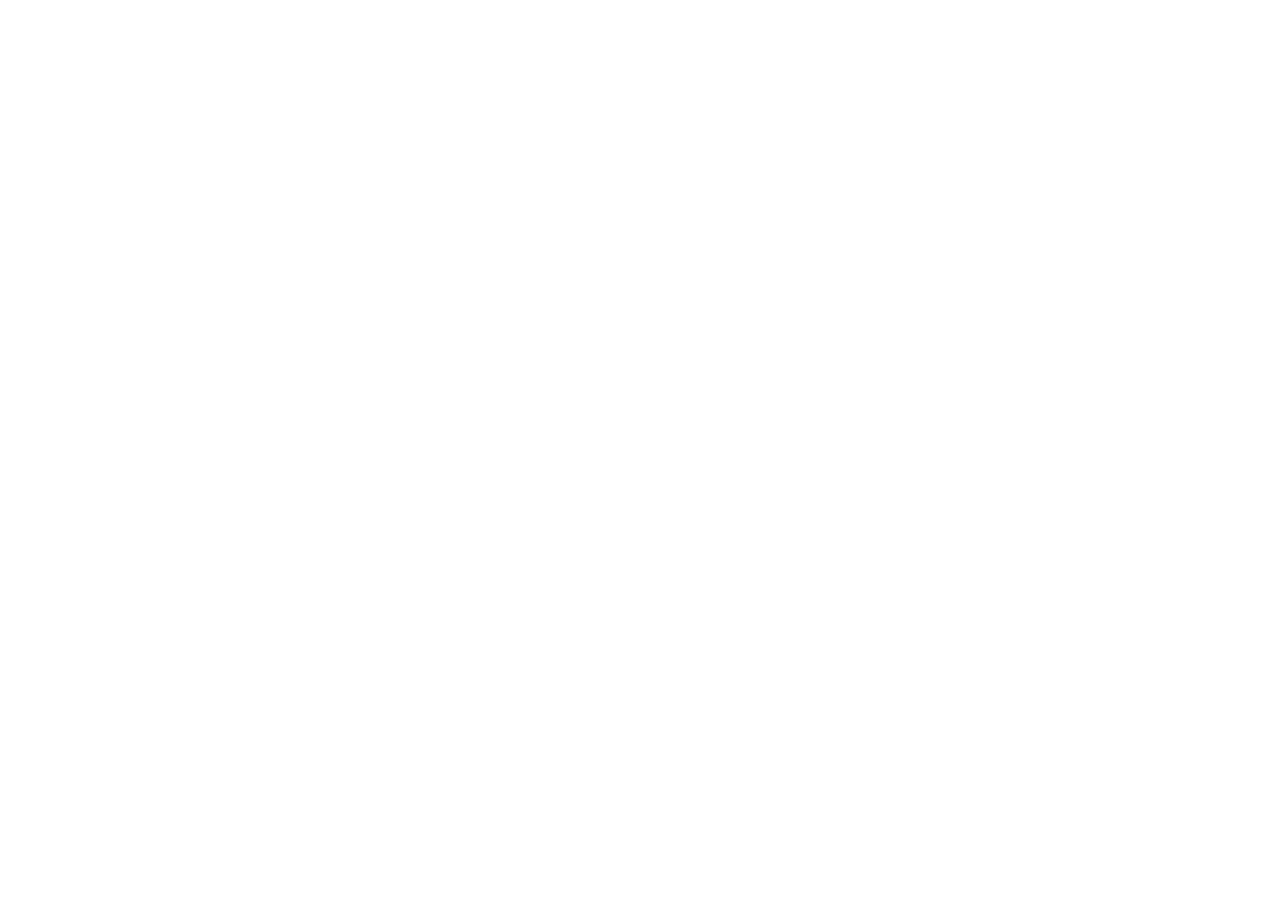
==== index.html @ 92a79a9e "main page" ====
<!DOCTYPE html>
<html lang="en">
<head>
    <meta charset="UTF-8">
    <meta http-equiv="X-UA-Compatible" content="IE=edge">
    <meta name="viewport" content="width=device-width, initial-scale=1.0">
    <title>Projeto Redes Sociais</title>
    <link rel="shortcut icon" href="favicon.ico" type="image/x-icon">
</head>
<body>
    
</body>
</html>
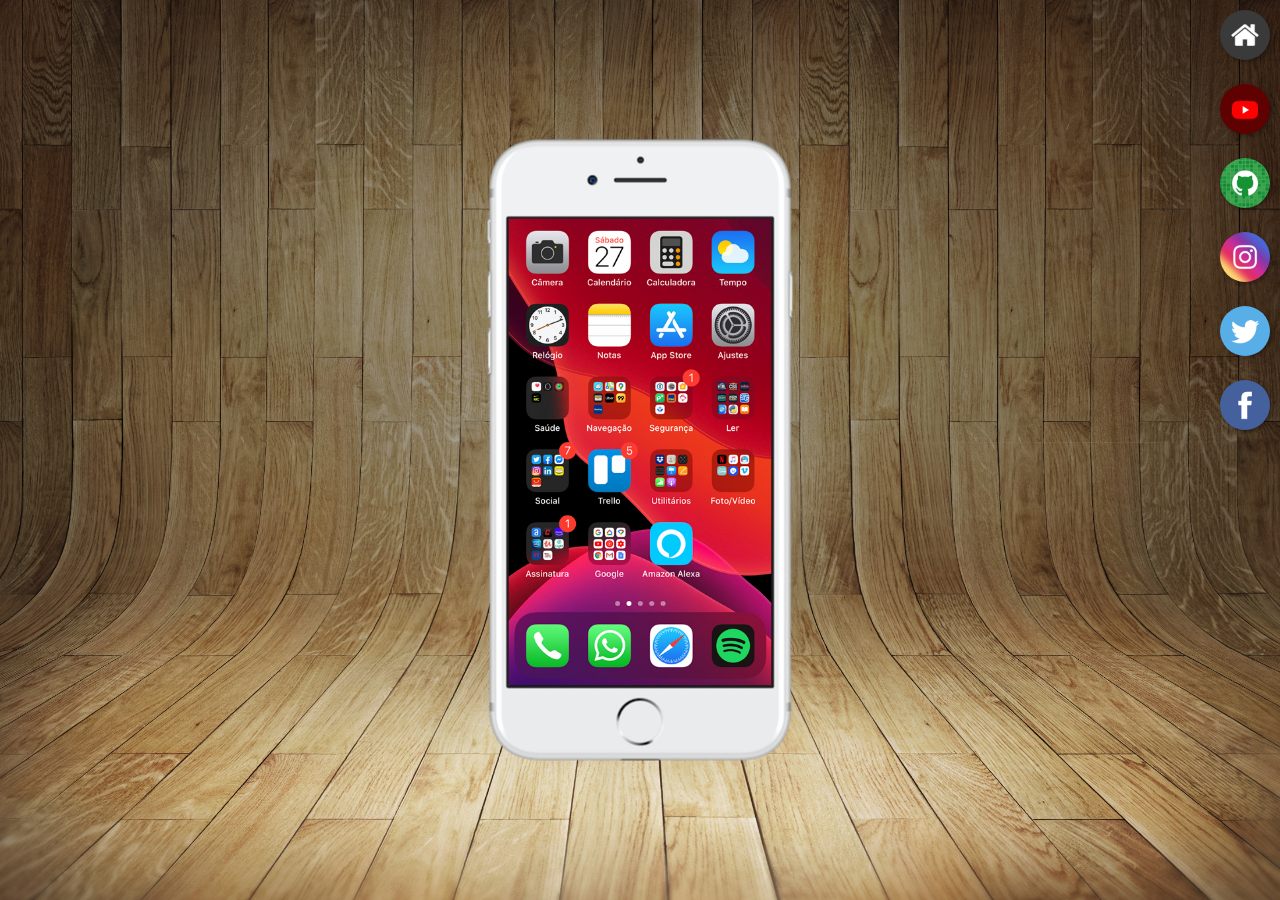
==== commit d1369674: "projeto social" ====
--- a/index.html
+++ b/index.html
@@ -6,8 +6,47 @@
     <meta name="viewport" content="width=device-width, initial-scale=1.0">
     <title>Projeto Redes Sociais</title>
     <link rel="shortcut icon" href="favicon.ico" type="image/x-icon">
+    <link rel="stylesheet" href="estilos/style.css">
 </head>
 <body>
-    
+    <main>
+        <section id="iphone">
+            <iframe name="tela" id="tela" src="home.html" frameborder="0"></iframe>
+        </section>
+        <section id="buttons">
+            <ul class="navlist">
+                <li>
+                    <a href="home.html" target="tela">
+                        <img class="button" src="imagens/logo-home.jpg" alt="home">
+                    </a>
+                </li>
+                <li>
+                    <a href="youtube.html" target="tela">
+                        <img class="button" src="imagens/logo-youtube.jpg" alt="youtube">
+                    </a>
+                </li>
+                <li>
+                    <a href="github.html" target="tela">
+                        <img class="button" src="imagens/logo-github.jpg" alt="github">
+                    </a>
+                </li>
+                <li>
+                    <a href="instagram.html" target="tela">
+                        <img class="button" src="imagens/logo-instagram.jpg" alt="instagram">
+                    </a>
+                </li>
+                <li>
+                    <a href="twitter.html" target="tela">
+                        <img class="button" src="imagens/logo-twitter.jpg" alt="twitter">
+                    </a>
+                </li>
+                <li>
+                    <a href="facebook.html" target="tela">
+                        <img class="button" src="imagens/logo-facebook.jpg" alt="facebook">
+                    </a>
+                </li>
+            </ul>
+        </section>
+    </main>
 </body>
 </html>--- a/estilos/style.css
+++ b/estilos/style.css
@@ -0,0 +1,68 @@
+@charset "UTF-8";
+
+* {
+    padding: 0px;
+    margin: 0px;
+    font-family: Arial, Helvetica, sans-serif;
+}
+
+html, body {
+    height: 100vh;
+    width: 100vw;
+    background-color: black;
+}
+
+body {
+    background: url(../imagens/fundo-madeira.jpg) no-repeat fixed center top / cover;
+}
+
+main {
+    position: relative;
+    height: 100vh;
+    overflow: hidden;
+}
+
+section#iphone {
+    position: absolute;
+    top: 50%;
+    left: 50%;
+    transform: translate(-50%, -50%);
+    width: 311px;
+    height: 627px;
+    background: url(../imagens/frame-iphone.png) no-repeat;
+    display: flex;
+    justify-content: center;
+    align-items: center;
+}
+
+#tela  {
+    position: absolute;
+    top: 82px;
+    left: 24px;
+    width: 263px;
+    height: 467px;
+}
+
+section#buttons {
+    display: flex;
+    justify-content: right;
+    align-items: center;
+}
+
+.navlist {
+    list-style-type: none;
+}
+
+.button {
+    width: 50px;
+    height: 50px;
+    border-radius: 50%;
+    padding: 10px;
+    filter: drop-shadow(2px 2px 2px rgba(0, 0, 0, 0.329));
+}
+
+.button:hover {
+    transform: translate(-4px, -3px);
+    filter: drop-shadow(5px 5px 10px rgba(0, 0, 0, 0.629));
+    transition: transform 0.5s;
+}